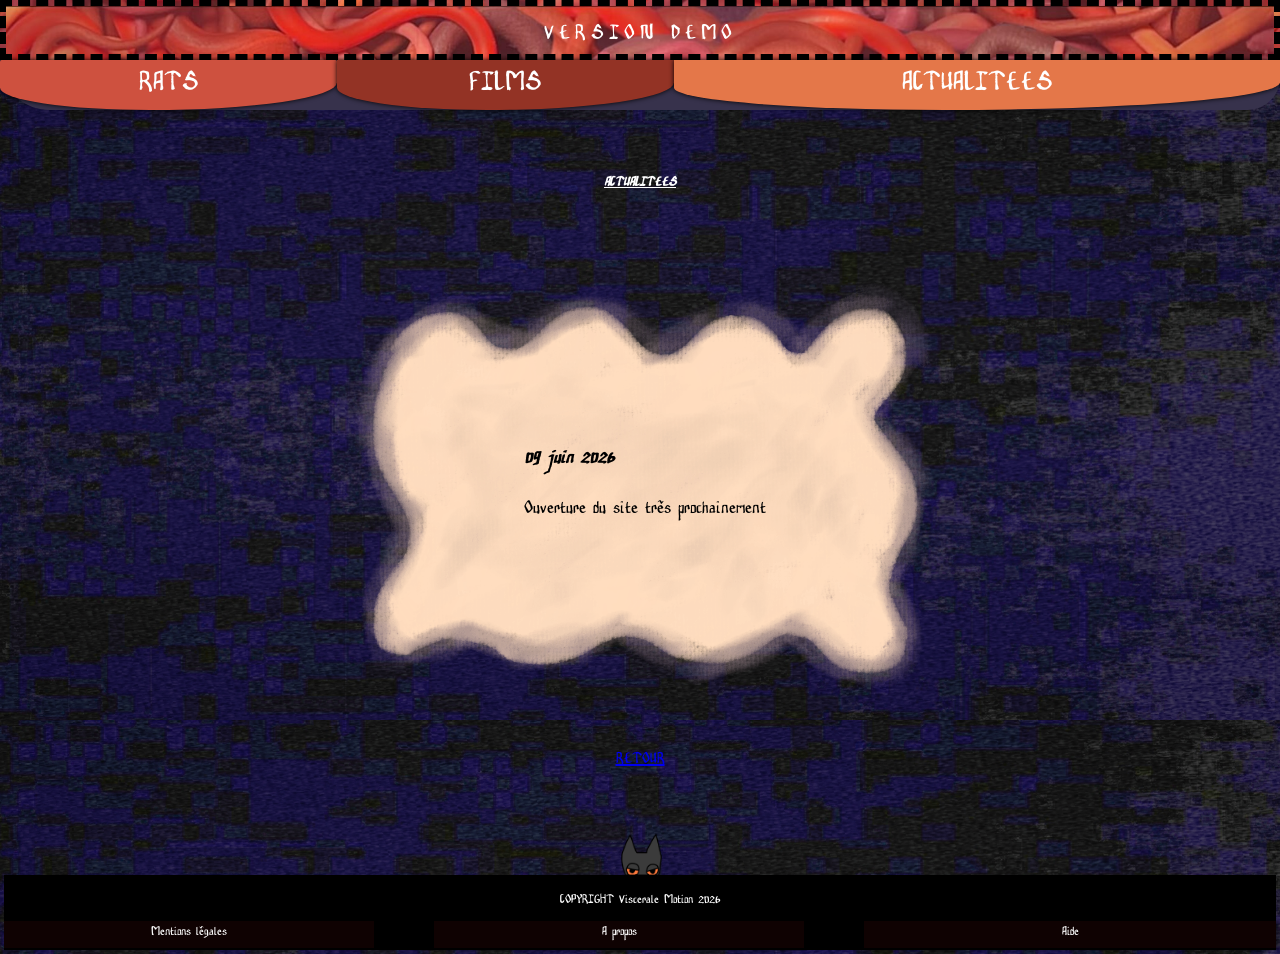
==== actualitee.html @ 4ff84bd0 "Add files via upload" ====
<!DOCTYPE html>
<html lang="fr">
<head>
<meta charset="UTF-8">
<meta name="viewport" content="width=device-width, initial-scale=1.0">
<meta name="generator" content="Silex v3.6.6">
<link rel="stylesheet" href="css/actualitee-84dae37a74931a6538c31c7a61bb06121013f05e6179b4f49e62dc3b9e088421.css" />
<style>
  @font-face { font-display: swap; font-family: ‘viscerat’; font-style: normal; font-weight: 400; src: url(‘assets/viscerat.woff2’) format(‘woff2’); } 
</style>

<title>Viscerale Motion Association</title>
<link rel="icon" href="logopage.png" />
<meta name="description" property="description" content="Association francaise pour la création de films en tout genre, stop motion, animation... et la vente d'équipement visant le stop motion."/>
<meta name="og:title" property="og:title" content="Viscerale Motion Association"/>
<meta name="og:description" property="og:description" content="Association francaise pour la création de films en tout genre, stop motion, animation... et la vente d'équipement visant le stop motion."/>
</head>
<body id="i1rvmk"><div id="ie7h-2-2-2-2-2"><DIV id="iruo-2-2-2-2-2">VERSION DEMO</DIV></div><div id="itbrk-2-5-3-3-2-2"><A type="button" href="./video.html" id="ie5bi-3-5-3-3-2-2">RATS</A><A type="button" href="./" id="ie5bi-2-3-5-3-3-2-2">FILMS</A><A type="button" href="./actualitee.html" id="ie5bi-2-2-2-5-3-3-2-2">ACTUALITEES</A></div><div id="itybg-2-3-2"><div id="isfuw3-2-4-2"><b><i><u>ACTUALITEES</u></i></b></div></div><div id="ijojjt-4-2"><div id="ietofj-2-2" class="silex-default-container"><div id="isfuw3-2-2-4-2"><i id="ifkuzi-4-2"><b id="indtpl-4-2">L'ODYSSEE D'ATLAS (2024)</b></i><br id="i4tajk-4-2"/><br id="ic3qg7-4-2"/>Synopsis ici</div></div><div id="iuy2s3-2-2" class="silex-default-container"><video allowfullscreen="allowfullscreen" id="in1qjz-2-2" src="https://www.youtube.com/embed/7v2jTiSPAEY&amp;list=RDMMU-mlPKBG3k0&amp;index=27" controls></video></div></div><div id="ijojjt-2-3-2"></div><div id="ihr0ln-2-2" class="silex-default-container"><img id="if2gsv-2-2" src="assets/actupapier.png"/><div id="ii4cb7-2" class="silex-default-text"><i><b>09 juin 2026</b></i><br/><br/>Ouverture du site très prochainement<br/></div></div><div id="iqmxzg-2" class="silex-default-container"><A type="button" href="./" id="iq72yi-2-3-2">RETOUR</A></div><div id="is79ds-3-2" class="silex-default-container"><div id="i0zwsu-2-2-2-3-2"><img id="im27mc-2-3-2" src="assets/RatBasPage3.png"/><div id="ie78nm-2-2-2-3-2">COPYRIGHT Viscerale Motion 2026</div></div><div id="ijtyog-3-2" class="silex-default-container"><A type="button" href="./mentions.html" id="ie5bi-3-5-3-2-2-3-2">Mentions légales</A><A type="button" href="./apropos.html" id="ie5bi-2-3-5-3-2-2-3-2">A propos</A><A type="button" href="./aide.html" id="ie5bi-2-2-2-5-3-2-2-3-2">Aide</A></div></div></body>
</html>
---- css/actualitee-84dae37a74931a6538c31c7a61bb06121013f05e6179b4f49e62dc3b9e088421.css ----
* { box-sizing: border-box; } body {margin: 0;}.silex-default-container{min-height:100px;}.silex-default-text{padding:10px;}*{font-family:'viscerat' !important;}body{background-attachment:scroll;background-image:url("../assets/Polish_20260409_102806641.png");background-position:center top;background-repeat:repeat;background-size:contain;}#iruo-2-2-2-2-2{color:#ffffff;display:grid;font-size:166%;letter-spacing:5px;line-height:50px;text-align:center;}#ie7h-2-2-2-2-2{background-attachment:scroll;background-color:#560000;background-image:url("../assets/logohautpage.jpg");background-position:center top;background-repeat:repeat;background-size:cover;border:6px dashed;height:30%;min-height:54%;outline:0px dashed #000000;}#ie7h-2-2-2-2-2{background-color:#b50000;height:60px;min-height:48px;}#ie5bi-3-5-3-3-2-2{background-color:#ce513f;border-radius:2px 2px 72% 58%;box-shadow:0 0 5px 0 black ;color:#ffffff;font-size:219%;height:50px;outline:14px #6b6b6b;padding:1px;text-align:center;text-decoration:none;width:370px;}#ie5bi-2-3-5-3-3-2-2{background-color:#933325;border-radius:0px 0px 72% 58%;box-shadow:0 0 5px 0 black ;color:#ffffff;font-family:Arial, Helvetica, sans-serif;font-size:219%;height:50px;outline:14px #6b6b6b;padding:1px;text-align:center;text-decoration:#3f0c0c solid;width:370px;}#ie5bi-2-2-2-5-3-3-2-2{background-color:#e47749;border-radius:0px 0px 72% 58%;box-shadow:0 0 5px 0 black ;color:#ffffff;font-size:219%;height:50px;outline:14px #6b6b6b;padding:1px;text-align:center;text-decoration:none #000000;width:665px;}#itbrk-2-5-3-3-2-2{align-content:center;align-items:center;background-color:rgba(0,0,0,0);border-radius:1px 1px 163px 253px;display:flex;justify-content:center;max-height:82px;}#itbrk-2-5-3-3-2-2{background-color:#37324c;margin:0px 0px 0px 0px;min-height:49px;}#isfuw3-2-4-2{color:#ffffff;font-size:17px;margin:4% 0px 0px 0px;padding:10px;text-align:center;}#itybg-2-3-2{height:53px;min-height:61px;width:100%;}#isfuw3-2-2-4-2{color:#ffffff;font-size:17px;padding:10px;text-align:center;}#ietofj-2-2{display:grid;margin:0px 50% 0px 0px;}#in1qjz-2-2{height:200px;width:351px;}#iuy2s3-2-2{display:grid;margin:0px 0px 0px 50%;}#ijojjt-4-2{display:none;}#if2gsv-2-2{height:466px;}#ii4cb7-2{font-size:23px;position:absolute;align-self:center;margin:-19px -11px -2px -2px;}#ihr0ln-2-2{align-content:center;align-items:center;display:flex;justify-content:center;margin:35px 0px -22px 0px;}#iq72yi-2-3-2{display:grid;font-size:20px;margin:45px 47% 45px 47%;text-align:center;}#im27mc-2-3-2{align-content:center;align-items:center;justify-content:center;margin:-79px 1px -25px 1px;width:78px;}#ie78nm-2-2-2-3-2{background-color:#000000;font-family:Courier New, Courier, monospace;font-size:22px;text-align:center;}#ie78nm-2-2-2-3-2{color:#ffffff;font-family:Courier New, Courier, monospace;font-size:100%;padding:10px;text-align:center;}#i0zwsu-2-2-2-3-2{align-content:center;align-items:center;background-color:#000000;border:1 solid;display:flex;flex-direction:column;justify-content:center;}#i0zwsu-2-2-2-3-2{background-color:#000000;height:46px;min-height:46px;}#ie5bi-3-5-3-2-2-3-2{background-color:#0f0202;box-shadow:0 0 65px -18px black ;color:#ffffff;font-size:100%;height:27px;outline:14px #6b6b6b;padding:1px;text-align:center;text-decoration:none;width:370px;}#ie5bi-2-3-5-3-2-2-3-2{background-color:#0f0202;box-shadow:0 0 5px 0 black ;color:#ffffff;font-family:Arial, Helvetica, sans-serif;font-size:100%;height:27px;outline:14px #6b6b6b;padding:1px;text-align:center;text-decoration:#3f0c0c solid;width:370px;}#ie5bi-2-2-2-5-3-2-2-3-2{background-color:#0f0202;box-shadow:0 0 5px 0 black ;color:#ffffff;font-size:100%;height:27px;outline:14px #6b6b6b;padding:1px;text-align:center;text-decoration:none #000000;width:412px;}#ijtyog-3-2{align-content:space-between;align-items:stretch;background-color:#000000;color:#000000;display:flex;justify-content:space-between;min-height:29px;}#is79ds-3-2{min-height:1px;margin:29px 4px 4px 4px;}@font-face{font-family:'Viscerale';src:url('/assets/visceratNEPASPUBLIER_012045.ttf');}@font-face{font-family:'Viscerale';src:url('/assets/visceratNEPASPUBLIER_012045.ttf');}@font-face{font-family:'Viscerale';src:url('/assets/visceratNEPASPUBLIER_012045.ttf');}@font-face{font-family:'Viscerale';src:url('/assets/visceratNEPASPUBLIER_012045.ttf');}@font-face{font-family:'Viscerat';src:url('/assets/visceratNEPASPUBLIER_012045.ttf');}@font-face{font-family:'Viscerat';src:url('/assets/visceratNEPASPUBLIER_012045.ttf');}@font-face{font-family:'Viscerat';src:url('/assets/visceratNEPASPUBLIER_012045.ttf');}@font-face{font-family:'Viscerat';src:url('/assets/visceratNEPASPUBLIER_012045.ttf');}@font-face{font-family:'Viscerat';src:url('assets/visceratNEPASPUBLIER_012045.ttf');}@font-face{font-family:'Viscerat';src:url('assets/visceratNEPASPUBLIER_012045.ttf');}@font-face{font-family:'Viscerat';src:url('assets/visceratNEPASPUBLIER_012045.ttf');}@font-face{font-family:'Viscerat';src:url('assets/visceratNEPASPUBLIER_012045.ttf');}@media (max-width: 992px){#iruo-2-2-2-2-2{line-height:49px;}#itbrk-2-5-3-3-2-2{background-color:rgba(55,50,76,0);height:5%;min-height:3%;}}@media (max-width: 768px){#itbrk-2-5-3-3-2-2{background-color:rgba(55,50,76,0);}}@media (max-width: 480px){body{background-attachment:scroll;background-color:#000000;background-image:url("../assets/Polish_20260409_102806641.png");background-position:center top;background-repeat:repeat;background-size:cover;min-height:100%;}#iruo-2-2-2-2-2{font-size:76%;line-height:46px;margin:2px 10px 2px 2px;text-align:right;}#ie7h-2-2-2-2-2{background-attachment:scroll;background-image:url("../assets/logohautpage.jpg");background-position:left center;background-repeat:repeat;background-size:cover;height:14px;margin:1px 1px 11px 1px;min-height:56px;}#ie5bi-3-5-3-3-2-2{font-size:110%;height:35px;padding:2px 1px 1px 1px;text-shadow:-2px 2px 7px black;}#ie5bi-2-3-5-3-3-2-2{font-size:110%;height:35px;padding:2px;text-shadow:-2px 2px 7px black;}#ie5bi-2-2-2-5-3-3-2-2{font-size:110%;height:35px;padding:2px;text-shadow:-2px 2px 7px black;}#itbrk-2-5-3-3-2-2{background-color:rgba(55,50,76,0);height:1%;margin:-11px 0px 0px 0px;min-height:1%;}#isfuw3-2-4-2{display:grid;margin:19% 0px 0px 0px;}#itybg-2-3-2{height:80px;min-height:80px;}#isfuw3-2-2-4-2{margin:4px 4px 4px 8%;}#in1qjz-2-2{height:131px;width:230px;}#if2gsv-2-2{align-self:auto;height:100%;width:364px;}#ii4cb7-2{align-content:center;align-items:center;align-self:center;font-size:12px;justify-content:center;position:absolute;margin:-18px -4px -2px 0px;}#ihr0ln-2-2{display:flex;flex-direction:column;flex-wrap:nowrap;height:264px;min-height:225px;margin:70px 0px -22px 0px;}#iq72yi-2-3-2{margin:48px 35% 29px 39%;}#iqmxzg-2{align-content:center;align-items:center;display:flex;justify-content:center;}#im27mc-2-3-2{margin:-80px 1px -32px 1px;width:85px;}#ie78nm-2-2-2-3-2{font-family:Courier New, Courier, monospace;padding:15px 10px 10px 10px;text-align:center;}#i0zwsu-2-2-2-3-2{align-content:center;align-items:center;flex-direction:column;position:static;width:101%;}#ie5bi-3-5-3-2-2-3-2{background-color:#0f0202;font-size:70%;height:35px;padding:10px 0px 1px 0px;text-shadow:-2px 2px 7px black;}#ie5bi-2-3-5-3-2-2-3-2{background-color:#0f0202;font-size:70%;height:35px;padding:10px 0px 2px 0px;text-shadow:-2px 2px 7px black;}#ie5bi-2-2-2-5-3-2-2-3-2{background-color:#0f0202;font-size:70%;height:35px;padding:10px 0px 2px 0px;text-shadow:-2px 2px 7px black;}#ijtyog-3-2{background-color:#000000;flex-direction:row;flex-wrap:nowrap;min-height:30px;position:static;}#is79ds-3-2{align-items:stretch;display:flex;flex-direction:column;flex-wrap:nowrap;justify-content:center;margin:80px 0px 0px 0px;width:100%;}}
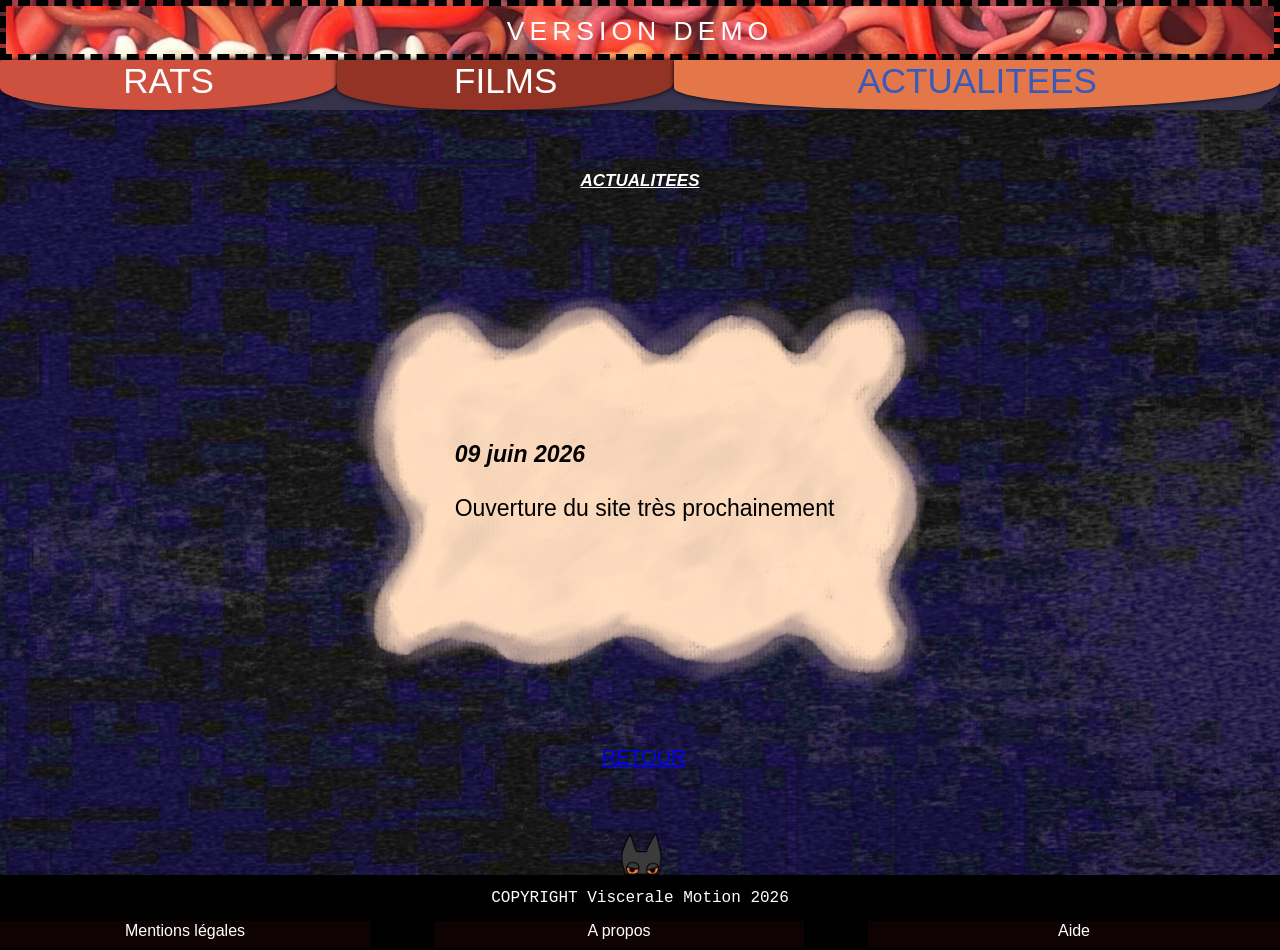
==== commit 08858896: "Add files via upload" ====
--- a/actualitee.html
+++ b/actualitee.html
@@ -4,16 +4,19 @@
 <meta charset="UTF-8">
 <meta name="viewport" content="width=device-width, initial-scale=1.0">
 <meta name="generator" content="Silex v3.6.6">
-<link rel="stylesheet" href="css/actualitee-84dae37a74931a6538c31c7a61bb06121013f05e6179b4f49e62dc3b9e088421.css" />
+<link rel="stylesheet" href="css/actualitee-da9a1fce8e5d1297019637d50580f3189e33c81eff24baa12df58361fd2b55af.css" />
 <style>
-  @font-face { font-display: swap; font-family: ‘viscerat’; font-style: normal; font-weight: 400; src: url(‘assets/viscerat.woff2’) format(‘woff2’); } 
+  @font-face { font-display: swap; font-family: 'viscerat'; font-style: normal; font-weight: 400; src: url('assets/viscerat.woff2') format('woff2'); } 
+  .visceratpitie {
+    font-family: 'viscerat' !important;
+  }
 </style>
 
 <title>Viscerale Motion Association</title>
-<link rel="icon" href="logopage.png" />
+<link rel="icon" href="assets/logopage.png" />
 <meta name="description" property="description" content="Association francaise pour la création de films en tout genre, stop motion, animation... et la vente d'équipement visant le stop motion."/>
 <meta name="og:title" property="og:title" content="Viscerale Motion Association"/>
 <meta name="og:description" property="og:description" content="Association francaise pour la création de films en tout genre, stop motion, animation... et la vente d'équipement visant le stop motion."/>
 </head>
-<body id="i1rvmk"><div id="ie7h-2-2-2-2-2"><DIV id="iruo-2-2-2-2-2">VERSION DEMO</DIV></div><div id="itbrk-2-5-3-3-2-2"><A type="button" href="./video.html" id="ie5bi-3-5-3-3-2-2">RATS</A><A type="button" href="./" id="ie5bi-2-3-5-3-3-2-2">FILMS</A><A type="button" href="./actualitee.html" id="ie5bi-2-2-2-5-3-3-2-2">ACTUALITEES</A></div><div id="itybg-2-3-2"><div id="isfuw3-2-4-2"><b><i><u>ACTUALITEES</u></i></b></div></div><div id="ijojjt-4-2"><div id="ietofj-2-2" class="silex-default-container"><div id="isfuw3-2-2-4-2"><i id="ifkuzi-4-2"><b id="indtpl-4-2">L'ODYSSEE D'ATLAS (2024)</b></i><br id="i4tajk-4-2"/><br id="ic3qg7-4-2"/>Synopsis ici</div></div><div id="iuy2s3-2-2" class="silex-default-container"><video allowfullscreen="allowfullscreen" id="in1qjz-2-2" src="https://www.youtube.com/embed/7v2jTiSPAEY&amp;list=RDMMU-mlPKBG3k0&amp;index=27" controls></video></div></div><div id="ijojjt-2-3-2"></div><div id="ihr0ln-2-2" class="silex-default-container"><img id="if2gsv-2-2" src="assets/actupapier.png"/><div id="ii4cb7-2" class="silex-default-text"><i><b>09 juin 2026</b></i><br/><br/>Ouverture du site très prochainement<br/></div></div><div id="iqmxzg-2" class="silex-default-container"><A type="button" href="./" id="iq72yi-2-3-2">RETOUR</A></div><div id="is79ds-3-2" class="silex-default-container"><div id="i0zwsu-2-2-2-3-2"><img id="im27mc-2-3-2" src="assets/RatBasPage3.png"/><div id="ie78nm-2-2-2-3-2">COPYRIGHT Viscerale Motion 2026</div></div><div id="ijtyog-3-2" class="silex-default-container"><A type="button" href="./mentions.html" id="ie5bi-3-5-3-2-2-3-2">Mentions légales</A><A type="button" href="./apropos.html" id="ie5bi-2-3-5-3-2-2-3-2">A propos</A><A type="button" href="./aide.html" id="ie5bi-2-2-2-5-3-2-2-3-2">Aide</A></div></div></body>
+<body id="i1rvmk"><div id="ie7h-2-2-2-2-2"><DIV id="iruo-2-2-2-2-2">VERSION DEMO</DIV></div><div id="itbrk-2-5-3-3-2-2"><A type="button" href="./video.html" id="ie5bi-3-5-3-3-2-2">RATS</A><A type="button" href="./" id="ie5bi-2-3-5-3-3-2-2">FILMS</A><A type="button" href="./actualitee.html" id="ie5bi-2-2-2-5-3-3-2-2">ACTUALITEES</A></div><div id="itybg-2-3-2"><div id="isfuw3-2-4-2"><b><i><u>ACTUALITEES</u></i></b></div></div><div id="ijojjt-4-2"><div id="ietofj-2-2" class="silex-default-container"><div id="isfuw3-2-2-4-2"><i id="ifkuzi-4-2"><b id="indtpl-4-2">L'ODYSSEE D'ATLAS (2024)</b></i><br id="i4tajk-4-2"/><br id="ic3qg7-4-2"/>Synopsis ici</div></div><div id="iuy2s3-2-2" class="silex-default-container"><video allowfullscreen="allowfullscreen" id="in1qjz-2-2" src="https://www.youtube.com/embed/7v2jTiSPAEY&amp;list=RDMMU-mlPKBG3k0&amp;index=27" controls></video></div></div><div id="ijojjt-2-3-2"></div><div id="ihr0ln-2-2" class="silex-default-container"><img id="if2gsv-2-2" src="assets/actupapier.png"/><div id="ii4cb7-2" class="silex-default-text"><i><b id="iwvk6j">09 juin 2026</b></i><br/><br/>Ouverture du site très prochainement<br/></div></div><div id="iqmxzg-2" class="silex-default-container"><A type="button" href="./" id="iq72yi-2-3-2">RETOUR</A></div><div id="is79ds-3-2" class="silex-default-container"><div id="i0zwsu-2-2-2-3-2"><img id="im27mc-2-3-2" src="assets/RatBasPage3.png"/><div id="ie78nm-2-2-2-3-2">COPYRIGHT Viscerale Motion 2026</div></div><div id="ijtyog-3-2" class="silex-default-container"><A type="button" href="./mentions.html" id="ie5bi-3-5-3-2-2-3-2">Mentions légales</A><A type="button" href="./apropos.html" id="ie5bi-2-3-5-3-2-2-3-2">A propos</A><A type="button" href="./aide.html" id="ie5bi-2-2-2-5-3-2-2-3-2">Aide</A></div></div></body>
 </html>
--- a/css/actualitee-da9a1fce8e5d1297019637d50580f3189e33c81eff24baa12df58361fd2b55af.css
+++ b/css/actualitee-da9a1fce8e5d1297019637d50580f3189e33c81eff24baa12df58361fd2b55af.css
@@ -0,0 +1 @@
+* { box-sizing: border-box; } body {margin: 0;}.silex-default-container{min-height:100px;}.silex-default-text{padding:10px;}body{background-attachment:scroll;background-image:url("../assets/Polish_20260409_102806641.png");background-position:right top;background-repeat:repeat;background-size:cover;}#iruo-2-2-2-2-2{color:#ffffff;display:grid;font-size:166%;letter-spacing:5px;line-height:50px;text-align:center;}#ie7h-2-2-2-2-2{background-attachment:scroll;background-color:#560000;background-image:url("../assets/logohautpagetg.jpg");background-position:center top;background-repeat:repeat;background-size:cover;border:6px dashed;height:30%;min-height:54%;outline:0px dashed #000000;}#ie7h-2-2-2-2-2{background-color:#b50000;height:60px;min-height:48px;}#ie5bi-3-5-3-3-2-2{background-color:#ce513f;border-radius:2px 2px 72% 58%;box-shadow:0 0 5px 0 black ;color:#ffffff;font-size:219%;height:50px;outline:14px #6b6b6b;padding:1px;text-align:center;text-decoration:none;width:370px;}#ie5bi-2-3-5-3-3-2-2{background-color:#933325;border-radius:0px 0px 72% 58%;box-shadow:0 0 5px 0 black ;color:#ffffff;font-family:Arial, Helvetica, sans-serif;font-size:219%;height:50px;outline:14px #6b6b6b;padding:1px;text-align:center;text-decoration:#3f0c0c solid;width:370px;}#ie5bi-2-2-2-5-3-3-2-2{background-color:#e47749;border-radius:0px 0px 72% 58%;box-shadow:0 0 5px 0 black ;color:#385aba;font-size:219%;height:50px;outline:14px #6b6b6b;padding:1px;text-align:center;text-decoration:none #000000;width:665px;}#itbrk-2-5-3-3-2-2{align-content:center;align-items:center;background-color:rgba(0,0,0,0);border-radius:1px 1px 163px 253px;display:flex;justify-content:center;max-height:82px;}#itbrk-2-5-3-3-2-2{background-color:#37324c;margin:0px 0px 0px 0px;min-height:49px;}#isfuw3-2-4-2{color:#ffffff;font-size:17px;margin:4% 0px 0px 0px;padding:10px;text-align:center;}#itybg-2-3-2{height:53px;min-height:61px;width:100%;}#isfuw3-2-2-4-2{color:#ffffff;font-size:17px;padding:10px;text-align:center;}#ietofj-2-2{display:grid;margin:0px 50% 0px 0px;}#in1qjz-2-2{height:200px;width:351px;}#iuy2s3-2-2{display:grid;margin:0px 0px 0px 50%;}#ijojjt-4-2{display:none;}#if2gsv-2-2{height:466px;}#ii4cb7-2{align-self:center;font-size:23px;margin:-19px -11px -2px -2px;position:absolute;}#ihr0ln-2-2{align-content:center;align-items:center;display:flex;justify-content:center;margin:35px 0px -22px 0px;}#iq72yi-2-3-2{display:grid;font-size:20px;margin:45px 47% 45px 47%;text-align:center;}#im27mc-2-3-2{align-content:center;align-items:center;justify-content:center;margin:-79px 1px -25px 1px;width:78px;}#ie78nm-2-2-2-3-2{background-color:#000000;font-family:Courier New, Courier, monospace;font-size:22px;text-align:center;}#ie78nm-2-2-2-3-2{color:#ffffff;font-family:Courier New, Courier, monospace;font-size:100%;padding:10px;text-align:center;}#i0zwsu-2-2-2-3-2{align-content:center;align-items:center;background-color:#000000;border:1 solid;display:flex;flex-direction:column;justify-content:center;}#i0zwsu-2-2-2-3-2{background-color:#000000;height:46px;min-height:46px;}#ie5bi-3-5-3-2-2-3-2{background-color:#0f0202;box-shadow:0 0 65px -18px black ;color:#ffffff;font-size:100%;height:27px;outline:14px #6b6b6b;padding:1px;text-align:center;text-decoration:none;width:370px;}#ie5bi-2-3-5-3-2-2-3-2{background-color:#0f0202;box-shadow:0 0 5px 0 black ;color:#ffffff;font-family:Arial, Helvetica, sans-serif;font-size:100%;height:27px;outline:14px #6b6b6b;padding:1px;text-align:center;text-decoration:#3f0c0c solid;width:370px;}#ie5bi-2-2-2-5-3-2-2-3-2{background-color:#0f0202;box-shadow:0 0 5px 0 black ;color:#ffffff;font-size:100%;height:27px;outline:14px #6b6b6b;padding:1px;text-align:center;text-decoration:none #000000;width:412px;}#ijtyog-3-2{align-content:space-between;align-items:stretch;background-color:#000000;color:#000000;display:flex;justify-content:space-between;min-height:29px;}#is79ds-3-2{margin:29px 0px 0px 0px;min-height:1px;}div{font-family:Helvetica, sans-serif;}div.visceratpitie1713{font-family:Trebuchet MS, Helvetica, sans-serif;}@media (max-width: 992px){#iruo-2-2-2-2-2{line-height:49px;}#itbrk-2-5-3-3-2-2{background-color:rgba(55,50,76,0);height:5%;min-height:3%;}}@media (max-width: 768px){#itbrk-2-5-3-3-2-2{background-color:rgba(55,50,76,0);}}@media (max-width: 480px){body{background-attachment:scroll;background-color:#000000;background-image:url("../assets/Polish_20260409_102806641.png");background-position:center top;background-repeat:repeat;background-size:cover;}#iruo-2-2-2-2-2{font-size:76%;line-height:46px;margin:2px 10px 2px 2px;text-align:right;}#ie7h-2-2-2-2-2{background-attachment:scroll;background-image:url("../assets/logohautpagetg.jpg");background-position:left center;background-repeat:repeat;background-size:cover;height:14px;margin:1px 1px 11px 1px;min-height:56px;}#ie5bi-3-5-3-3-2-2{font-size:110%;height:35px;padding:2px 1px 1px 1px;text-shadow:-2px 2px 7px black;}#ie5bi-2-3-5-3-3-2-2{font-size:110%;height:35px;padding:2px;text-shadow:-2px 2px 7px black;}#ie5bi-2-2-2-5-3-3-2-2{font-size:110%;height:35px;padding:2px;text-shadow:-2px 2px 7px black;}#itbrk-2-5-3-3-2-2{background-color:rgba(55,50,76,0);height:1%;margin:-11px 0px 0px 0px;min-height:1%;}#isfuw3-2-4-2{display:grid;margin:19% 0px 0px 0px;}#itybg-2-3-2{height:80px;min-height:80px;}#isfuw3-2-2-4-2{margin:4px 4px 4px 8%;}#in1qjz-2-2{height:131px;width:230px;}#if2gsv-2-2{align-self:auto;height:100%;width:364px;}#ii4cb7-2{align-content:center;align-items:center;align-self:center;font-size:12px;justify-content:center;margin:-18px -4px -2px 0px;position:absolute;}#ihr0ln-2-2{display:flex;flex-direction:column;flex-wrap:nowrap;height:264px;margin:70px 0px -22px 0px;min-height:225px;}#iq72yi-2-3-2{margin:48px 35% 29px 39%;}#iqmxzg-2{align-content:center;align-items:center;display:flex;justify-content:center;}#im27mc-2-3-2{margin:-80px 1px -32px 1px;width:85px;}#ie78nm-2-2-2-3-2{font-family:Courier New, Courier, monospace;padding:15px 10px 10px 10px;text-align:center;}#i0zwsu-2-2-2-3-2{align-content:center;align-items:center;flex-direction:column;position:static;width:101%;}#ie5bi-3-5-3-2-2-3-2{background-color:#0f0202;font-size:70%;height:35px;padding:10px 0px 1px 0px;text-shadow:-2px 2px 7px black;}#ie5bi-2-3-5-3-2-2-3-2{background-color:#0f0202;font-size:70%;height:35px;padding:10px 0px 2px 0px;text-shadow:-2px 2px 7px black;}#ie5bi-2-2-2-5-3-2-2-3-2{background-color:#0f0202;font-size:70%;height:35px;padding:10px 0px 2px 0px;text-shadow:-2px 2px 7px black;}#ijtyog-3-2{background-color:#000000;flex-direction:row;flex-wrap:nowrap;min-height:30px;position:static;}#is79ds-3-2{align-items:stretch;display:flex;flex-direction:column;flex-wrap:nowrap;justify-content:center;margin:80px 0px 0px 0px;width:100%;}}
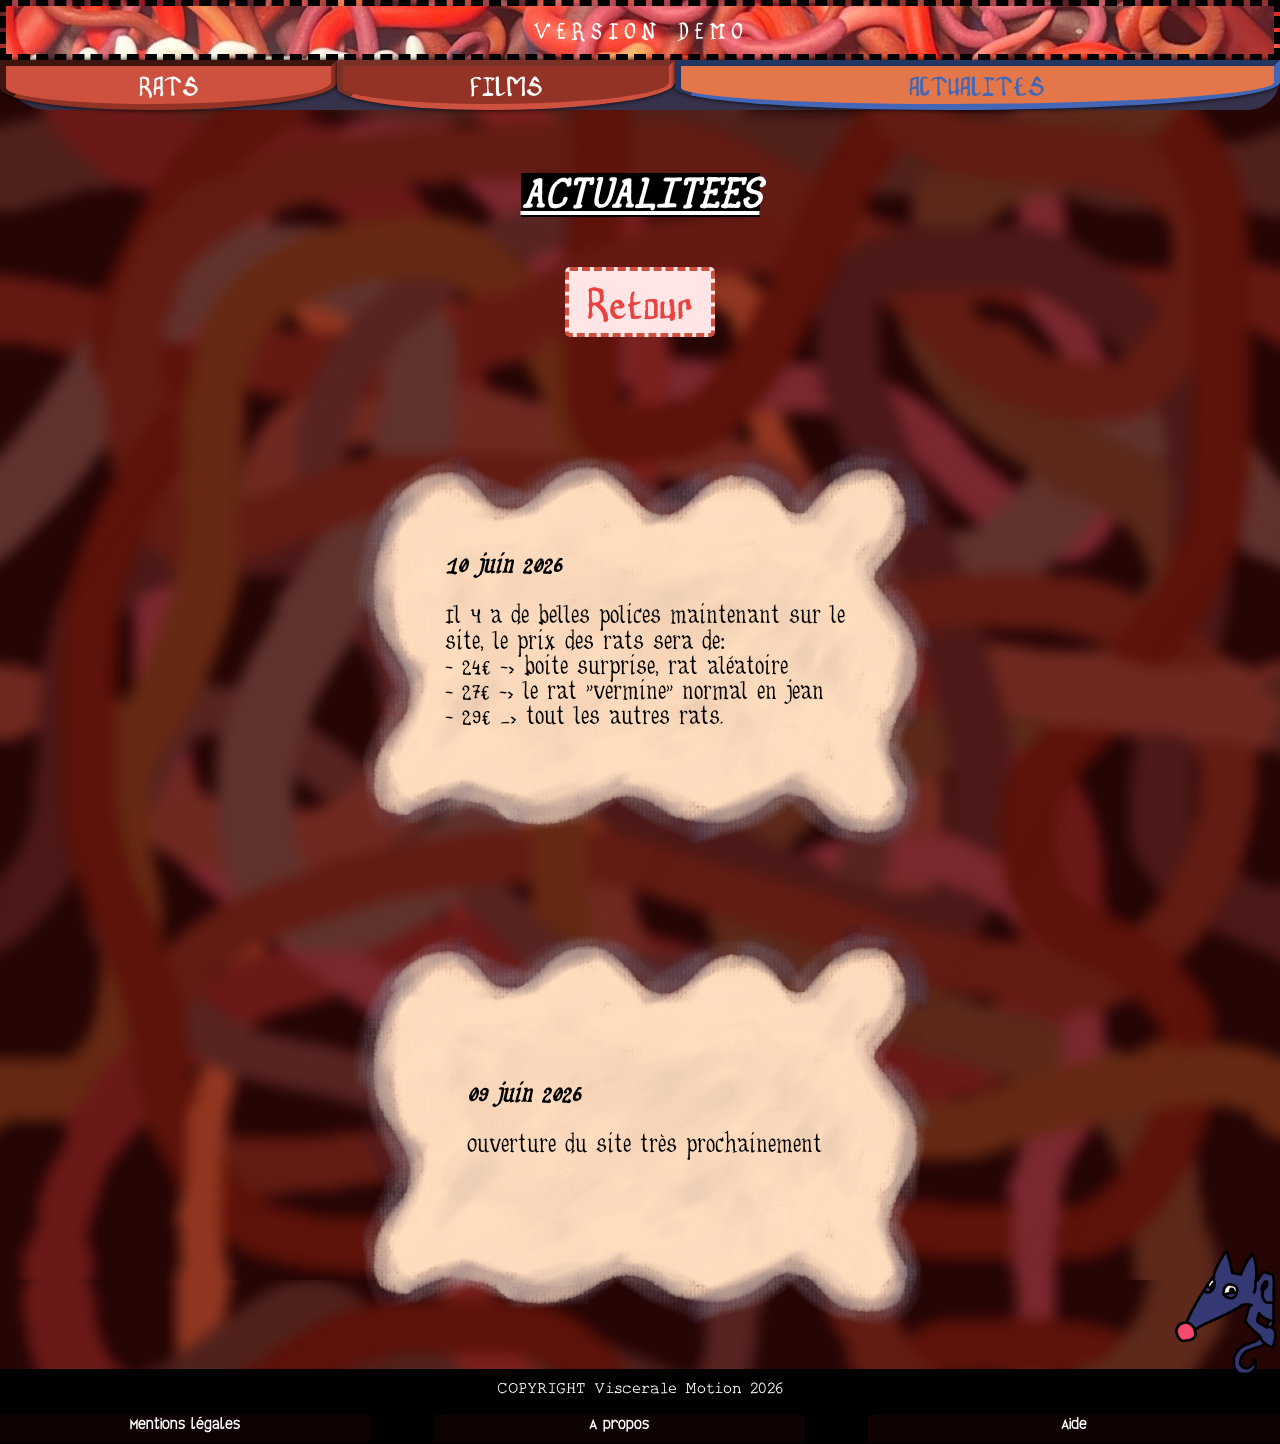
==== commit be370a39: "Add files via upload" ====
--- a/actualitee.html
+++ b/actualitee.html
@@ -4,11 +4,34 @@
 <meta charset="UTF-8">
 <meta name="viewport" content="width=device-width, initial-scale=1.0">
 <meta name="generator" content="Silex v3.6.6">
-<link rel="stylesheet" href="css/actualitee-da9a1fce8e5d1297019637d50580f3189e33c81eff24baa12df58361fd2b55af.css" />
+<link rel="stylesheet" href="/css/actualitee-07d94e02b2d524d7ab081637659481ed3286dcbb678f097b8a0d9bd792223e53.css" />
 <style>
-  @font-face { font-display: swap; font-family: 'viscerat'; font-style: normal; font-weight: 400; src: url('assets/viscerat.woff2') format('woff2'); } 
+  @font-face { font-display: swap; font-family: 'viscerat'; font-style: normal; font-weight: 400; src: url('[data-uri]') format('woff2'),
+        url('[data-uri]') format('woff'); format('woff2'); } 
   .visceratpitie {
     font-family: 'viscerat' !important;
+  }
+  @font-face { font-display: swap; font-family: 'erode'; font-style: normal; font-weight: 400; src: url('[data-uri]') format('woff2'),
+        url('[data-uri]') format('woff'); }
+    .erode {
+      font-family: 'erode' !important;
+  }
+  @font-face { font-display: swap; font-family: 'irre'; font-style: normal; font-weight:
+    400; src: url('[data-uri]') format('woff2'),
+        url('[data-uri]') format('woff'); }
+  .irre {
+      font-family: 'irre' !important;
+  }
+  @font-face { font-display: swap; font-family: 'moa'; font-style: normal; font-weight: 400; src: url('[data-uri]') format('woff2'),
+        url('[data-uri]') format('woff'); }
+    .moa {
+      font-family: 'moa' !important;
+  }
+    
+  @font-face { font-display: swap; font-family: 'sao'; font-style: normal; font-weight: 400; src: url('[data-uri]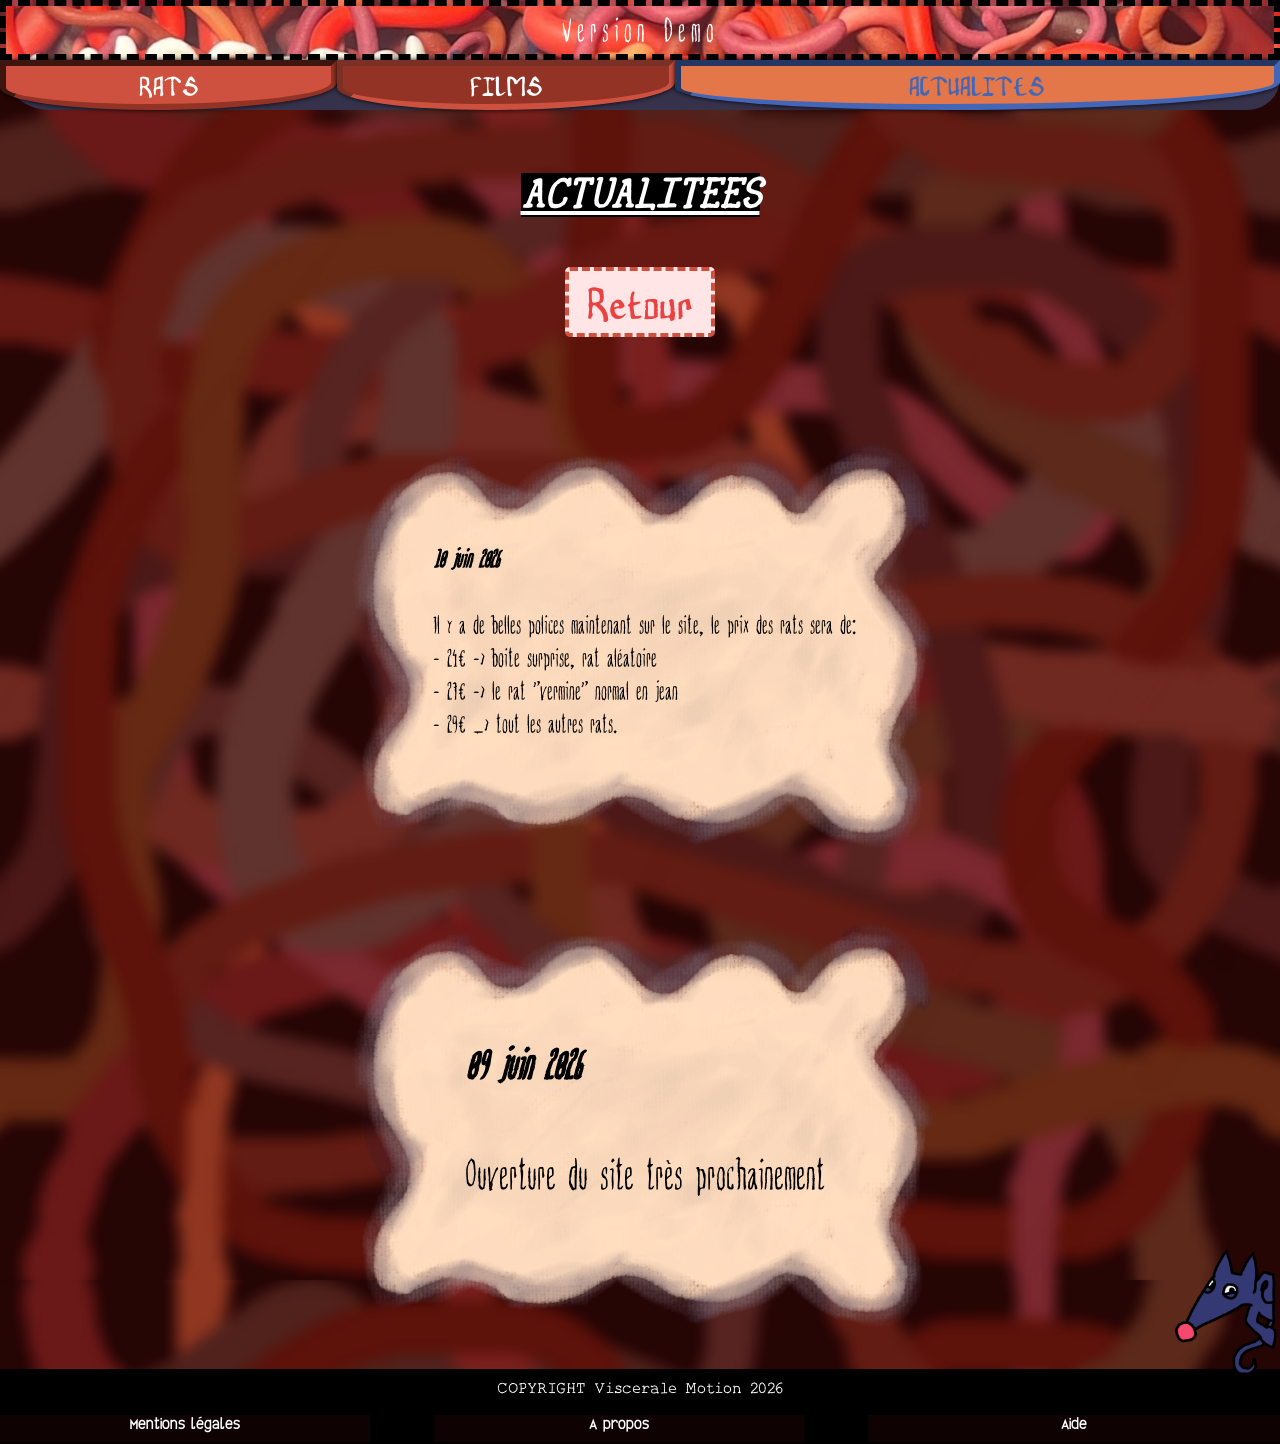
==== commit 4844ec6a: "Add files via upload" ====
--- a/actualitee.html
+++ b/actualitee.html
@@ -3,8 +3,8 @@
 <head>
 <meta charset="UTF-8">
 <meta name="viewport" content="width=device-width, initial-scale=1.0">
-<meta name="generator" content="Silex v3.6.6">
-<link rel="stylesheet" href="/css/actualitee-07d94e02b2d524d7ab081637659481ed3286dcbb678f097b8a0d9bd792223e53.css" />
+<meta name="generator" content="Silex v3.7.0">
+<link rel="stylesheet" href="css/actualitee-013a77e58f1c762a919d8f428c25f6034468d68a98dee1587c4fa858bee40fcb.css" />
 <style>
   @font-face { font-display: swap; font-family: 'viscerat'; font-style: normal; font-weight: 400; src: url('[data-uri]') format('woff2'),
         url('[data-uri]') format('woff'); format('woff2'); } 
@@ -33,6 +33,11 @@
     .sao {
       font-family: 'sao' !important;
   }
+  @font-face { font-display: swap; font-family: 'tree'; font-style: normal; font-weight:
+    400; src: url('[data-uri]') format('woff2'); }
+    .tree {
+      font-family: 'tree' !important;  
+    }
 </style>
 
 <title>Viscerale Motion Association</title>
@@ -41,5 +46,5 @@
 <meta name="og:title" property="og:title" content="Viscerale Motion Association"/>
 <meta name="og:description" property="og:description" content="Association francaise pour la création de films en tout genre, stop motion, animation... et la vente d'équipement visant le stop motion."/>
 </head>
-<body id="i1rvmk"><div class="silex-default-container" id="ipojri"><div id="ie7h-2-2-2-3-2-2-3"><DIV id="iruo-2-2-2-3-2-2-3"><span id="i5de0c-2-2-2-3" class="erode">VERSION DEMO</span></DIV></div><div id="itbrk-2-5-3-3-3-2-2-3"><A type="button" href="./rats.html" id="ie5bi-3-5-3-3-3-2-2-3" class="visceratpitie">RATS</A><A type="button" href="./video.html" id="ie5bi-2-3-5-3-3-3-2-2-3" class="visceratpitie">FILMS</A><A type="button" href="./actualitee.html" id="ie5bi-2-2-2-5-3-3-3-2-2-3" class="visceratpitie">ACTUALITES</A></div><div id="itybg-2-3-2"><div id="isfuw3-2-4-2"><b><i><u id="i4my6q" class="moa">ACTUALITEES</u></i></b></div></div><div id="iqmxzg-2" class="silex-default-container"><A type="button" href="javascript:history.back()" id="iq72yi-2-3-3-2-4" class="visceratpitie">Retour</A></div><div id="ihr0ln-2-2-2" class="silex-default-container"><img id="if2gsv-2-2-2" src="/assets/actupapier.png"/><div id="ii4cb7-2-2" class="erode"><i id="i1aqcu"><b id="iwvk6j-2">10 juin 2026</b></i><br/><br/>Il y a de belles polices maintenant sur le<br/>site, le prix des rats sera de:<br/>- 24€ -&gt; boite surprise, rat aléatoire<br/>- 27€ -&gt; le rat "vermine" normal en jean<br/>- 29€ _&gt; tout les autres rats.</div></div><div id="ihr0ln-2-2" class="silex-default-container"><img id="if2gsv-2-2" src="/assets/actupapier.png"/><div id="ii4cb7-2" class="erode"><i><b id="iwvk6j">09 juin 2026</b></i><br/><br/>Ouverture du site très prochainement<br/></div></div><div id="is79ds-3-2" class="silex-default-container"><div id="i0zwsu-2-2-2-3-2"><img id="im27mc-2-3-2" src="/assets/ratbasjeanvrai.png"/><div id="ie78nm-2-2-2-3-2" class="irre">COPYRIGHT Viscerale Motion 2026</div></div><div id="ijtyog-3-2" class="silex-default-container"><A type="button" href="./mentions.html" id="ie5bi-3-5-3-2-2-3-2" class="sao">Mentions légales</A><A type="button" href="./apropos.html" id="ie5bi-2-3-5-3-2-2-3-2" class="sao">A propos</A><A type="button" href="./aide.html" id="ie5bi-2-2-2-5-3-2-2-3-2" class="sao">Aide</A></div></div></div><div id="ijojjt-4-2"><div id="ietofj-2-2" class="silex-default-container"><div id="isfuw3-2-2-4-2"><i id="ifkuzi-4-2"><b id="indtpl-4-2">L'ODYSSEE D'ATLAS (2024)</b></i><br id="i4tajk-4-2"/><br id="ic3qg7-4-2"/>Synopsis ici</div></div><div id="iuy2s3-2-2" class="silex-default-container"><video allowfullscreen="allowfullscreen" id="in1qjz-2-2" src="https://www.youtube.com/embed/7v2jTiSPAEY&amp;list=RDMMU-mlPKBG3k0&amp;index=27" controls></video></div></div><div id="ijojjt-2-3-2"></div></body>
+<body id="i1rvmk"><div id="ipojri" class="silex-default-container"><div id="ie7h-2-2-2-3-2-2-3"><DIV id="iruo-2-2-2-3-2-2-3"><span id="i5de0c-2-2-2-3" class="tree">Version Demo</span></DIV></div><div id="itbrk-2-5-3-3-3-2-2-3"><A type="button" href="./rats.html" id="ie5bi-3-5-3-3-3-2-2-3" class="visceratpitie">RATS</A><A type="button" href="./video.html" id="ie5bi-2-3-5-3-3-3-2-2-3" class="visceratpitie">FILMS</A><A type="button" href="./actualitee.html" id="ie5bi-2-2-2-5-3-3-3-2-2-3" class="visceratpitie">ACTUALITES</A></div><div id="itybg-2-3-2"><div id="isfuw3-2-4-2"><b><i><u id="i4my6q" class="moa">ACTUALITEES</u></i></b></div></div><div id="iqmxzg-2" class="silex-default-container"><A type="button" href="javascript:history.back()" id="iq72yi-2-3-3-2-4" class="visceratpitie">Retour</A></div><div id="ihr0ln-2-2-2" class="silex-default-container"><img id="if2gsv-2-2-2" src="assets/actupapier.png"/><div id="ii4cb7-2-2" class="tree"><i id="i1aqcu"><b id="iwvk6j-2">10 juin 2026</b></i><br/><br/>Il y a de belles polices maintenant sur le site, le prix des rats sera de:<br/>- 24€ -&gt; boite surprise, rat aléatoire<br/>- 27€ -&gt; le rat "vermine" normal en jean<br/>- 29€ _&gt; tout les autres rats.</div></div><div id="ihr0ln-2-2" class="silex-default-container"><img id="if2gsv-2-2" src="assets/actupapier.png"/><div id="ii4cb7-2" class="tree"><i><b id="iwvk6j">09 juin 2026</b></i><br/><br/>Ouverture du site très prochainement<br/></div></div><div id="is79ds-3-2" class="silex-default-container"><div id="i0zwsu-2-2-2-3-2"><img id="im27mc-2-3-2" src="assets/ratbasjeanvrai.png"/><div id="ie78nm-2-2-2-3-2" class="irre">COPYRIGHT Viscerale Motion 2026</div></div><div id="ijtyog-3-2" class="silex-default-container"><A type="button" href="./mentions.html" id="ie5bi-3-5-3-2-2-3-2" class="sao">Mentions légales</A><A type="button" href="./apropos.html" id="ie5bi-2-3-5-3-2-2-3-2" class="sao">A propos</A><A type="button" href="./aide.html" id="ie5bi-2-2-2-5-3-2-2-3-2" class="sao">Aide</A></div></div></div><div id="ijojjt-4-2"><div id="ietofj-2-2" class="silex-default-container"><div id="isfuw3-2-2-4-2"><i id="ifkuzi-4-2"><b id="indtpl-4-2">L'ODYSSEE D'ATLAS (2024)</b></i><br id="i4tajk-4-2"/><br id="ic3qg7-4-2"/>Synopsis ici</div></div><div id="iuy2s3-2-2" class="silex-default-container"><video allowfullscreen="allowfullscreen" id="in1qjz-2-2" src="https://www.youtube.com/embed/7v2jTiSPAEY&amp;list=RDMMU-mlPKBG3k0&amp;index=27" controls></video></div></div><div id="ijojjt-2-3-2"></div></body>
 </html>
--- a/css/actualitee-013a77e58f1c762a919d8f428c25f6034468d68a98dee1587c4fa858bee40fcb.css
+++ b/css/actualitee-013a77e58f1c762a919d8f428c25f6034468d68a98dee1587c4fa858bee40fcb.css
@@ -0,0 +1 @@
+* { box-sizing: border-box; } body {margin: 0;}.silex-default-container{min-height:100px;}body{background-attachment:scroll;background-image:url("../assets/Polish_20260409_102806641.png");background-position:center top;background-repeat:repeat;background-size:cover;}#isfuw3-2-4-2{color:#ffffff;font-size:17px;margin:4% 0px 0px 0px;padding:10px;text-align:center;}#itybg-2-3-2{height:53px;min-height:61px;width:100%;}#isfuw3-2-2-4-2{color:#ffffff;font-size:17px;padding:10px;text-align:center;}#ietofj-2-2{display:grid;margin:0px 50% 0px 0px;}#in1qjz-2-2{height:200px;width:351px;}#iuy2s3-2-2{display:grid;margin:0px 0px 0px 50%;}#ijojjt-4-2{display:none;}#if2gsv-2-2{height:466px;}#ii4cb7-2{align-self:center;font-size:50px;margin:-19px -11px -2px -2px;position:absolute;}#ihr0ln-2-2{align-content:center;align-items:center;display:flex;justify-content:center;margin:35px 0px -22px 0px;}#im27mc-2-3-2{align-content:center;align-items:center;align-self:flex-end;justify-content:center;margin:-135px 1px -8px 1px;width:106px;}#ie78nm-2-2-2-3-2{background-color:#000000;font-family:Courier New, Courier, monospace;font-size:22px;text-align:center;}#ie78nm-2-2-2-3-2{color:#ffffff;font-family:Courier New, Courier, monospace;font-size:100%;padding:10px;text-align:center;}#i0zwsu-2-2-2-3-2{align-content:center;align-items:center;background-color:#000000;border:1 solid;display:flex;flex-direction:column;justify-content:center;}#i0zwsu-2-2-2-3-2{background-color:#000000;height:46px;min-height:46px;}#ie5bi-3-5-3-2-2-3-2{background-color:#0f0202;box-shadow:0 0 65px -18px black ;color:#ffffff;font-size:100%;height:27px;outline:14px #6b6b6b;padding:1px;text-align:center;text-decoration:none;width:370px;}#ie5bi-2-3-5-3-2-2-3-2{background-color:#0f0202;box-shadow:0 0 5px 0 black ;color:#ffffff;font-family:Arial, Helvetica, sans-serif;font-size:100%;height:27px;outline:14px #6b6b6b;padding:1px;text-align:center;text-decoration:#3f0c0c solid;width:370px;}#ie5bi-2-2-2-5-3-2-2-3-2{background-color:#0f0202;box-shadow:0 0 5px 0 black ;color:#ffffff;font-size:100%;height:27px;outline:14px #6b6b6b;padding:1px;text-align:center;text-decoration:none #000000;width:412px;}#ijtyog-3-2{align-content:space-between;align-items:stretch;background-color:#000000;color:#000000;display:flex;justify-content:space-between;min-height:29px;}#is79ds-3-2{margin:29px 0px 0px 0px;min-height:1px;}#if2gsv-2-2-2{height:466px;}#ii4cb7-2-2{align-self:center;font-size:23px;margin:-19px -11px -2px -2px;position:absolute;}#ihr0ln-2-2-2{align-content:center;align-items:center;display:flex;justify-content:center;margin:35px 0px -22px 0px;}div{font-family:Helvetica, sans-serif;}div.visceratpitie1713{font-family:Trebuchet MS, Helvetica, sans-serif;}#i4my6q{box-shadow:0 0 18px 40px black inset;font-size:44px;}#iruo-2-2-2-3-2-2-3{color:#ffffff;display:grid;font-family:Courier New, Courier, monospace;font-size:166%;letter-spacing:5px;line-height:50px;text-align:center;}#ie7h-2-2-2-3-2-2-3{background-attachment:scroll;background-color:#560000;background-image:url("../assets/logohautpagetg.jpg");background-position:center top;background-repeat:repeat;background-size:cover;border:6px dashed;height:30%;min-height:54%;outline:0px dashed #000000;}#ie7h-2-2-2-3-2-2-3{background-color:#b50000;height:60px;min-height:48px;}#ie5bi-3-5-3-3-3-2-2-3{background-color:#ce513f;border:6px inset #933325;border-radius:2px 2px 72% 58%;box-shadow:0 0 5px 0 black ;color:#ffffff;font-size:219%;height:50px;outline:14px #6b6b6b;padding:1px;text-align:center;text-decoration:none;width:370px;}#ie5bi-2-3-5-3-3-3-2-2-3{background-color:#933325;border:6px inset #ce513f;border-radius:0px 0px 72% 58%;box-shadow:0 0 5px 0 black ;color:#ffffff;font-family:Arial, Helvetica, sans-serif;font-size:219%;height:50px;outline:14px #6b6b6b;padding:1px;text-align:center;text-decoration:#3f0c0c solid;width:370px;}#ie5bi-2-2-2-5-3-3-3-2-2-3{background-color:#e47749;border:6px inset #4367b6;border-radius:0px 0px 72% 58%;box-shadow:0 0 5px 0 black ;color:#4367b6;font-size:219%;height:50px;outline:14px #6b6b6b;padding:1px;text-align:center;text-decoration:none #000000;width:665px;}#itbrk-2-5-3-3-3-2-2-3{align-content:center;align-items:center;background-color:rgba(206,81,63,0);border-radius:1px 1px 163px 253px;display:flex;justify-content:center;max-height:82px;}#itbrk-2-5-3-3-3-2-2-3{background-color:#37324c;margin:0px 0px 0px 0px;min-height:49px;}#iq72yi-2-3-3-2-4{align-content:center;align-items:center;background-color:#ffe5e5;border:4px dashed #ce513f;border-radius:5px;box-shadow:unset;color:#ec4141;display:flex;flex-direction:row;flex-wrap:nowrap;font-size:57px;justify-content:center;margin:45px 45% 45px 45%;min-height:49px;min-width:150px;text-align:center;text-decoration:blink;}#if2gsv-2-2-2{height:466px;}#ii4cb7-2-2{align-self:center;font-size:30px;margin:-19px -11px -2px -2px;position:absolute;}#ihr0ln-2-2-2{align-content:center;align-items:center;display:flex;justify-content:center;margin:35px 0px -22px 0px;}#ipojri{background-attachment:scroll;background-image:url("../assets/fonnnnnd.png");background-position:left top;background-repeat:repeat;background-size:contain;}#iqmxzg-2{align-content:center;align-items:center;display:flex;justify-content:center;}.sao{background-color:#000000;}.tree{font-size:39px;}@media (max-width: 992px){#iruo-2-2-2-3-2-2-3{line-height:49px;}#itbrk-2-5-3-3-3-2-2-3{background-color:rgba(55,50,76,0);height:5%;min-height:3%;}}@media (max-width: 768px){#itbrk-2-5-3-3-3-2-2-3{background-color:rgba(55,50,76,0);}}@media (max-width: 480px){body{background-attachment:scroll;background-color:#000000;background-image:url("../assets/Polish_20260409_102806641.png");background-image-color:unset;background-image-gradient:unset;background-image-gradient-dir:unset;background-image-gradient-type:unset;background-position:center top;background-repeat:repeat;background-size:cover;}#isfuw3-2-4-2{display:grid;margin:19% 0px 0px 0px;}#itybg-2-3-2{height:80px;min-height:80px;}#isfuw3-2-2-4-2{margin:4px 4px 4px 8%;}#in1qjz-2-2{height:131px;width:230px;}#if2gsv-2-2{align-self:auto;height:100%;width:364px;}#ii4cb7-2{align-content:center;align-items:center;align-self:center;font-size:28px;justify-content:center;margin:-18px -8px -2px 0px;position:absolute;}#ihr0ln-2-2{display:flex;flex-direction:column;flex-wrap:nowrap;height:264px;margin:35px 0px -22px 0px;min-height:225px;}#iqmxzg-2{align-content:center;align-items:center;display:flex;justify-content:center;}#im27mc-2-3-2{align-self:flex-end;margin:-82px -2px -22px 1px;width:85px;}#ie78nm-2-2-2-3-2{font-family:Courier New, Courier, monospace;padding:15px 10px 10px 10px;text-align:center;}#i0zwsu-2-2-2-3-2{align-content:center;align-items:center;flex-direction:column;position:static;width:100%;}#ie5bi-3-5-3-2-2-3-2{background-color:#0f0202;font-size:70%;height:35px;padding:10px 0px 1px 0px;text-shadow:-2px 2px 7px black;}#ie5bi-2-3-5-3-2-2-3-2{background-color:#0f0202;font-size:70%;height:35px;padding:10px 0px 2px 0px;text-shadow:-2px 2px 7px black;}#ie5bi-2-2-2-5-3-2-2-3-2{background-color:#0f0202;font-size:70%;height:35px;padding:10px 0px 2px 0px;text-shadow:-2px 2px 7px black;}#ijtyog-3-2{background-color:#000000;flex-direction:row;flex-wrap:nowrap;min-height:30px;position:static;}#is79ds-3-2{align-items:stretch;display:flex;flex-direction:column;flex-wrap:nowrap;justify-content:center;margin:80px 0px 0px 0px;width:100%;}#if2gsv-2-2-2{width:311px;}#ii4cb7-2-2{align-content:center;align-items:center;align-self:center;font-size:12px;justify-content:center;margin:-18px -2px -2px -2px;position:absolute;}#ihr0ln-2-2-2{display:flex;flex-direction:column;flex-wrap:nowrap;height:264px;min-height:225px;}#i4my6q{background-color:#000000;box-shadow:unset;font-size:28px;}#iruo-2-2-2-3-2-2-3{font-size:76%;line-height:46px;margin:2px 10px 2px 2px;text-align:right;}#ie7h-2-2-2-3-2-2-3{background-attachment:scroll;background-image:url("../assets/logohautpageessai.jpg");background-position:left center;background-repeat:repeat;background-size:cover;border-bottom:6px solid;height:14px;margin:1px 1px 11px 1px;min-height:56px;}#ie5bi-3-5-3-3-3-2-2-3{border:4px inset #933325;border-left:0px solid;color:#ffffff;font-size:130%;height:35px;outline:0px #6b6b6b;padding:2px 1px 1px 1px;text-align:center;text-shadow:-2px 2px 7px black;}#ie5bi-2-3-5-3-3-3-2-2-3{border:4px inset #ce513f;font-size:130%;height:35px;padding:2px;text-shadow:-2px 2px 7px black;}#ie5bi-2-2-2-5-3-3-3-2-2-3{border:4px inset #4367b6;color:#243354;font-size:130%;height:35px;padding:2px;text-shadow:-2px 2px 7px black;}#itbrk-2-5-3-3-3-2-2-3{background-color:rgba(55,50,76,0);height:1%;margin:-15px 0px 0px 0px;min-height:1%;}#iq72yi-2-3-3-2-4{align-self:center;background-color:#ffe5e5;border:4px dashed #ce513f;border-radius:7px 7px 7px 7px;box-shadow:unset;color:#ec4141;font-family:Courier New, Courier, monospace;font-size:26px;margin:0px 35% 29px 35%;min-height:20px;min-width:91px;padding:3px 6px 6px 6px;text-align:center;text-decoration:blink;}#if2gsv-2-2-2{align-self:auto;height:100%;width:364px;}#ii4cb7-2-2{align-content:center;align-items:center;align-self:center;font-size:15px;justify-content:center;margin:-18px -8px -2px 0px;position:absolute;}#ihr0ln-2-2-2{display:flex;flex-direction:column;flex-wrap:nowrap;height:264px;margin:70px 0px -22px 0px;min-height:225px;}#ipojri{background-attachment:scroll;background-image:url("../assets/Polish_20260611_012524288.png");background-position:center top;background-repeat:repeat;background-size:contain;height:100%;width:100%;}#i5de0c-2-2-2-3{font-size:31px;}}
